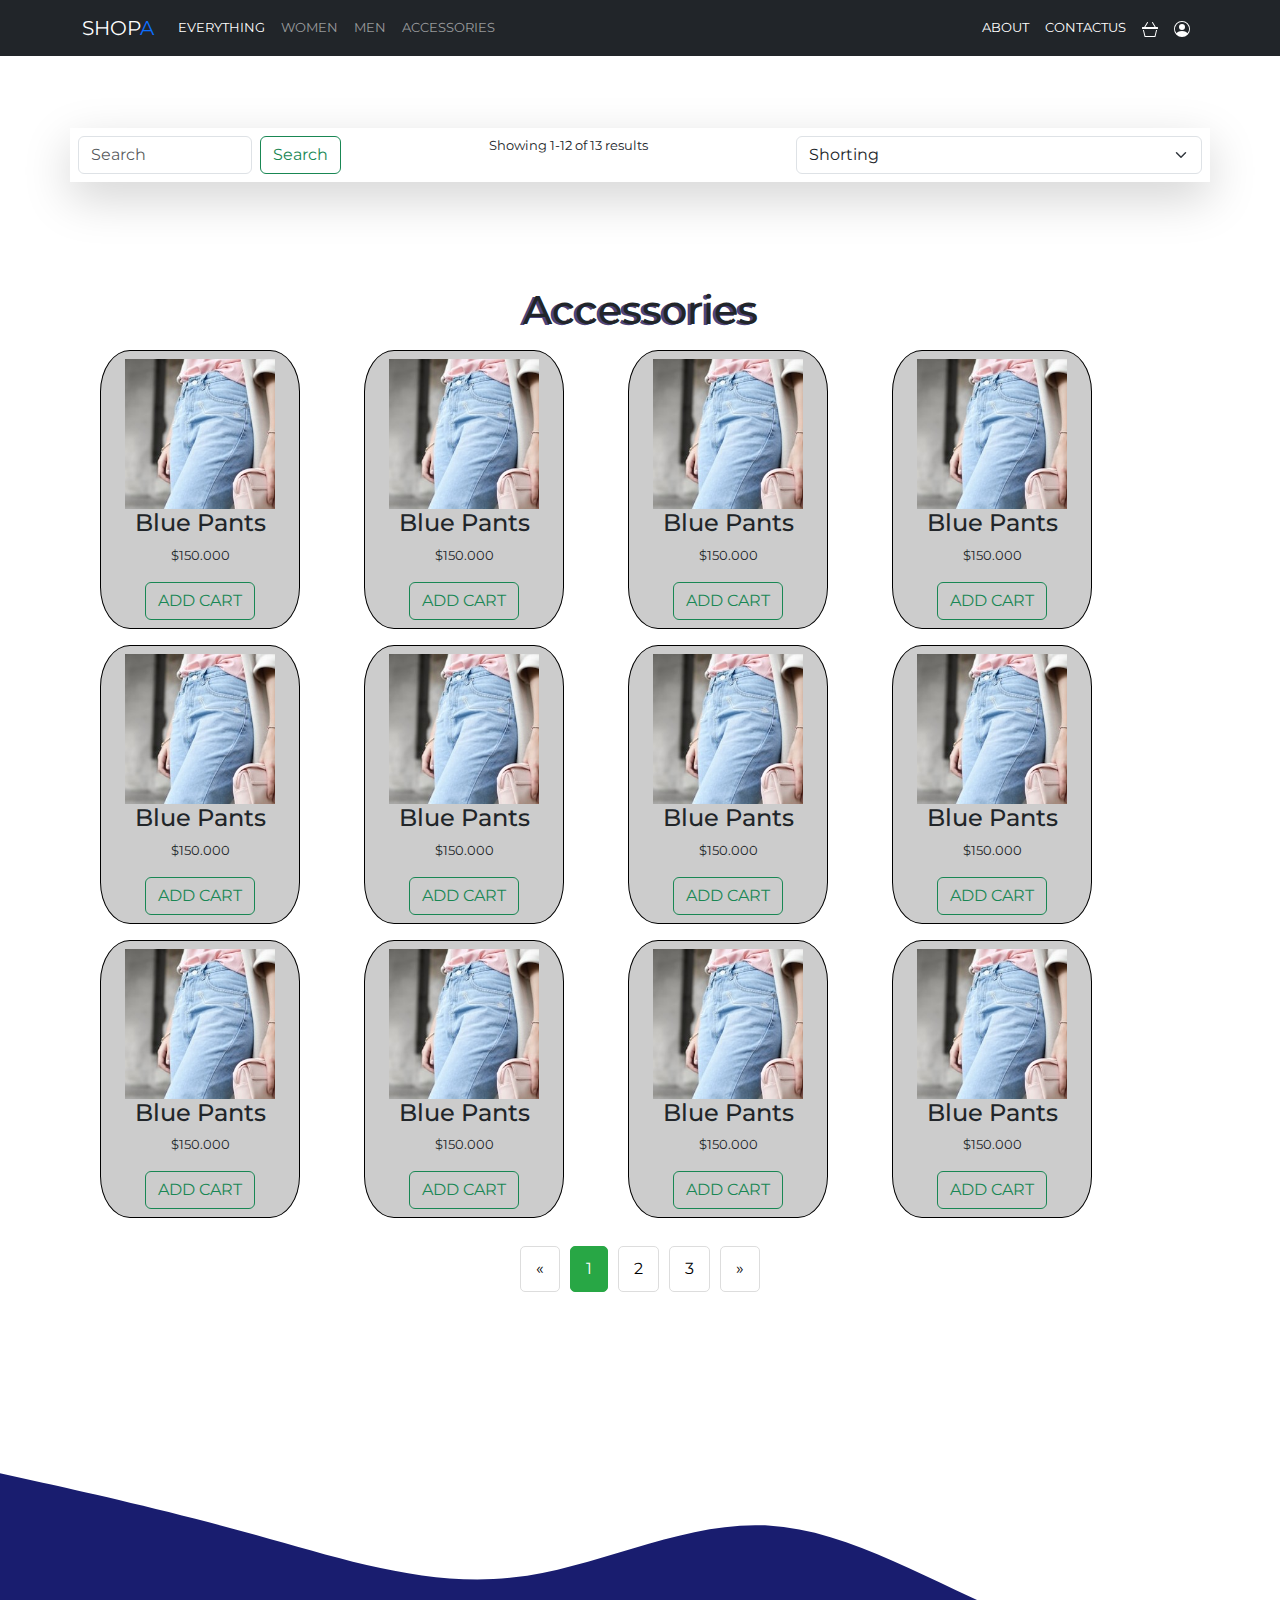
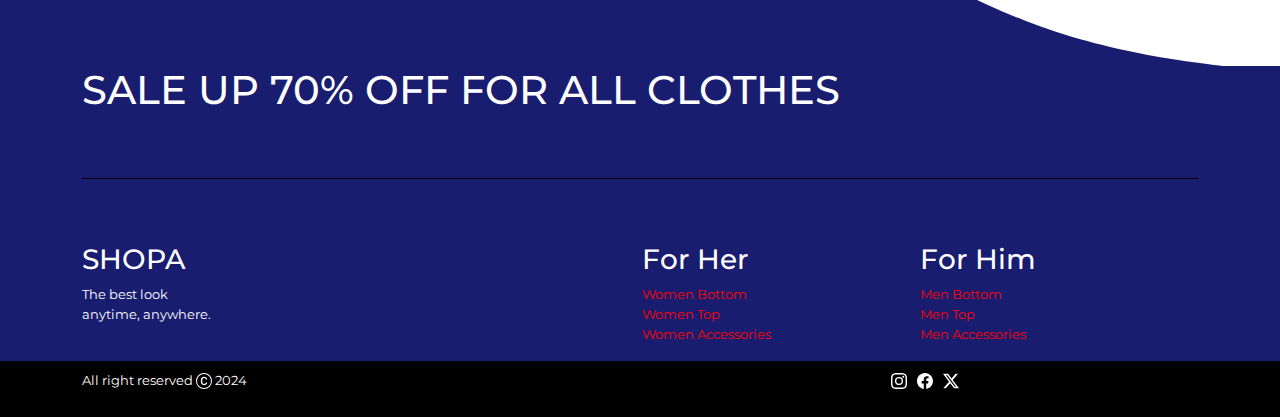
==== accessories.html @ d67c339a "modified ecrything, home .html, add acc, men, women .html and css" ====
<!DOCTYPE html>
<html lang="en">
<head>
    <meta charset="UTF-8">
    <meta name="viewport" content="width=device-width, initial-scale=1.0">
    <title>Evrything</title>
    <!-- Google font -->
    <link rel="preconnect" href="https://fonts.googleapis.com">
    <link rel="preconnect" href="https://fonts.gstatic.com" crossorigin>
    <link href="https://fonts.googleapis.com/css2?family=Lato:ital,wght@0,100;0,300;0,400;0,700;0,900;1,100;1,300;1,400;1,700;1,900&family=Montserrat:ital,wght@0,100..900;1,100..900&display=swap" rel="stylesheet">
    <!-- bootstrap -->
    <link href="https://cdn.jsdelivr.net/npm/bootstrap@5.3.3/dist/css/bootstrap.min.css" rel="stylesheet" integrity="sha384-QWTKZyjpPEjISv5WaRU9OFeRpok6YctnYmDr5pNlyT2bRjXh0JMhjY6hW+ALEwIH" crossorigin="anonymous">
    <!-- Local css -->
    <link rel="stylesheet" href="css/accessories.css">
</head>
<body>

    <!-- Navbar start -->
    <nav class="navbar navbar-expand-lg navbar-dark bg-dark fixed-top mb-5">
      <div class="container">
        <a class="navbar-brand" href="index.html">SHOP<span class="text-primary">A</span></a>
        <button class="navbar-toggler" type="button" data-bs-toggle="collapse" data-bs-target="#navbarNav" aria-controls="navbarNav" aria-expanded="false" aria-label="Toggle navigation">
          <span class="navbar-toggler-icon"></span>
        </button>
        <div class="collapse navbar-collapse" id="navbarNav">
          <ul class="navbar-nav">
            <li class="nav-item">
              <a class="nav-link active" aria-current="page" href="#product">EVERYTHING</a>
            </li>
            <li class="nav-item">
              <a class="nav-link" href="#">WOMEN</a>
            </li>
            <li class="nav-item">
              <a class="nav-link" href="#">MEN</a>
            </li>
            <li class="nav-item">
              <a class="nav-link" href="#">ACCESSORIES</a>
            </li>
          </ul>
        </div>
        <div class="collapse navbar-collapse" id="navbarNav">
          <ul class="navbar-nav ms-auto">
            <li class="nav-item">
              <a class="nav-link active" aria-current="page" href="#">ABOUT</a>
            </li>
            <li class="nav-item">
              <a class="nav-link active" aria-current="page" href="#">CONTACTUS</a>
            </li>
            <li class="nav-item">
              <a class="nav-link active" aria-current="page" href="#" id="chart">
                  <svg xmlns="http://www.w3.org/2000/svg" width="16" height="16" fill="currentColor" class="bi bi-basket3" viewBox="0 0 16 16">
                  <path d="M5.757 1.071a.5.5 0 0 1 .172.686L3.383 6h9.234L10.07 1.757a.5.5 0 1 1 .858-.514L13.783 6H15.5a.5.5 0 0 1 .5.5v1a.5.5 0 0 1-.5.5H.5a.5.5 0 0 1-.5-.5v-1A.5.5 0 0 1 .5 6h1.717L5.07 1.243a.5.5 0 0 1 .686-.172zM3.394 15l-1.48-6h-.97l1.525 6.426a.75.75 0 0 0 .729.574h9.606a.75.75 0 0 0 .73-.574L15.056 9h-.972l-1.479 6z"/>
                  </svg>
              </a>
            </li>
            <li class="nav-item">
              <a class="nav-link active" aria-current="page" href="#">
                  <svg xmlns="http://www.w3.org/2000/svg" width="16" height="16" fill="currentColor" class="bi bi-person-circle" viewBox="0 0 16 16">
                  <path d="M11 6a3 3 0 1 1-6 0 3 3 0 0 1 6 0"/>
                  <path fill-rule="evenodd" d="M0 8a8 8 0 1 1 16 0A8 8 0 0 1 0 8m8-7a7 7 0 0 0-5.468 11.37C3.242 11.226 4.805 10 8 10s4.757 1.225 5.468 2.37A7 7 0 0 0 8 1"/>
                  </svg>
              </a>
            </li>
          </ul>
        </div>
      </div>
      <!-- List Chart -->
      <section id="chart-list" class="chart-list">
        <div class="container border">
          <div class="row">
            <div class="col">
              <h6 class="">Chart</h6>
            </div>
            <div class="col text-end">
              <button type="button" class="btn-close" id="close-chart" aria-label="close"></button>
            </div>
          </div>
          <form action="" method="post">
            <div class="row chart-items">
              <div class="col">
                <a href=""></a><img src="img/mockup.jpg" alt="" width="50" height="50">
              </div>
              <div class="col-6">
                <h6>Blue Jeans</h6>
                <p>$150.000</p>
              </div>
              <div class="col text-end">
                <button type="submit" class="btn-close" name="cancel"></button>
              </div>
            </div>
            <div class="row border mb-2">
              <button type="button" class="btn btn-outline-success" name="chart">View Chart</button>
            </div>
            <div class="row border">
              <button type="button" class="btn btn-outline-success" name="Checkout">Checkout</button>
            </div>
          </form>
        </div>
      </section>
      <!-- List Chart End -->
    </nav>
    <!-- Navbar End -->

    <!-- Main Start -->
    <main id="main" class="main">
      <div class="container shadow-lg p-2 mb-2">
        <div class="row d-flex flex-row text-center">
          <div class="col-3">
            <form action="" class="d-flex" role="search" method="post">
              <input class="form-control me-2" type="search" placeholder="Search" aria-label="Search">
              <button class="btn btn-outline-success" type="submit">Search</button>
            </form>
          </div>
          <div class="col">
            <p class="ms-auto">Showing 1-12 of 13 results</p>
          </div>
          <div class="col">
            <form action="" method="post">
              <div class="input-group">
                <select class="form-select" id="inputGroupSelect02">
                  <option selected>Shorting</option>
                  <option value="1" class="mb-2">Men</option>
                  <option value="2" class="mb-2">Women</option>
                  <option value="3" class="mb-2">Accessories</option>
                </select>
              </div>
            </form>
          </div>
        </div>
      </div>
    </main>
    <!-- Main End -->

    <!-- Product Start -->
    <section id="product" class="product"> 
      <h1>Accessories</h1>
      <div class="row">
        <div class="col-md-3">
          <!-- form jika ingin di tambahkan ke cart -->
          <form action="" method="post">
            <a href="detail.html" class="product-link">
              <img src="img/mockup.jpg" alt="" width="150">
              <h4>Blue Pants</h4>
              <p>$150.000</p>
              <a href="" class="btn btn-outline-success">ADD CART</a>
            </a>
          </form>
        </div>
        <div class="col-md-3">
          <!-- form jika ingin di tambahkan ke cart -->
          <form action="" method="post">
            <a href="detail.html" class="product-link">
              <img src="img/mockup.jpg" alt="" width="150">
              <h4>Blue Pants</h4>
              <p>$150.000</p>
              <a href="" class="btn btn-outline-success">ADD CART</a>
            </a>
          </form>
        </div>
        <div class="col-md-3">
          <!-- form jika ingin di tambahkan ke cart -->
          <form action="" method="post">
            <a href="detail.html" class="product-link">
              <img src="img/mockup.jpg" alt="" width="150">
              <h4>Blue Pants</h4>
              <p>$150.000</p>
              <a href="" class="btn btn-outline-success">ADD CART</a>
            </a>
          </form>
        </div>
        <div class="col-md-3">
          <!-- form jika ingin di tambahkan ke cart -->
          <form action="" method="post">
            <a href="detail.html" class="product-link">
              <img src="img/mockup.jpg" alt="" width="150">
              <h4>Blue Pants</h4>
              <p>$150.000</p>
              <a href="" class="btn btn-outline-success">ADD CART</a>
            </a>
          </form>
        </div>
      </div>
      <div class="row">
        <div class="col-md-3">
          <!-- form jika ingin di tambahkan ke cart -->
          <form action="" method="post">
            <a href="detail.html" class="product-link">
              <img src="img/mockup.jpg" alt="" width="150">
              <h4>Blue Pants</h4>
              <p>$150.000</p>
              <a href="" class="btn btn-outline-success">ADD CART</a>
            </a>
          </form>
        </div>
        <div class="col-md-3">
          <!-- form jika ingin di tambahkan ke cart -->
          <form action="" method="post">
            <a href="detail.html" class="product-link">
              <img src="img/mockup.jpg" alt="" width="150">
              <h4>Blue Pants</h4>
              <p>$150.000</p>
              <a href="" class="btn btn-outline-success">ADD CART</a>
            </a>
          </form>
        </div>
        <div class="col-md-3">
          <!-- form jika ingin di tambahkan ke cart -->
          <form action="" method="post">
            <a href="detail.html" class="product-link">
              <img src="img/mockup.jpg" alt="" width="150">
              <h4>Blue Pants</h4>
              <p>$150.000</p>
              <a href="" class="btn btn-outline-success">ADD CART</a>
            </a>
          </form>
        </div>
        <div class="col-md-3">
          <!-- form jika ingin di tambahkan ke cart -->
          <form action="" method="post">
            <a href="detail.html" class="product-link">
              <img src="img/mockup.jpg" alt="" width="150">
              <h4>Blue Pants</h4>
              <p>$150.000</p>
              <a href="" class="btn btn-outline-success">ADD CART</a>
            </a>
          </form>
        </div>
      </div>
      <div class="row">
        <div class="col-md-3">
          <!-- form jika ingin di tambahkan ke cart -->
          <form action="" method="post">
            <a href="detail.html" class="product-link">
              <img src="img/mockup.jpg" alt="" width="150">
              <h4>Blue Pants</h4>
              <p>$150.000</p>
              <a href="" class="btn btn-outline-success">ADD CART</a>
            </a>
          </form>
        </div>
        <div class="col-md-3">
          <!-- form jika ingin di tambahkan ke cart -->
          <form action="" method="post">
            <a href="detail.html" class="product-link">
              <img src="img/mockup.jpg" alt="" width="150">
              <h4>Blue Pants</h4>
              <p>$150.000</p>
              <a href="" class="btn btn-outline-success">ADD CART</a>
            </a>
          </form>
        </div>
        <div class="col-md-3">
          <!-- form jika ingin di tambahkan ke cart -->
          <form action="" method="post">
            <a href="detail.html" class="product-link">
              <img src="img/mockup.jpg" alt="" width="150">
              <h4>Blue Pants</h4>
              <p>$150.000</p>
              <a href="" class="btn btn-outline-success">ADD CART</a>
            </a>
          </form>
        </div>
        <div class="col-md-3">
          <!-- form jika ingin di tambahkan ke cart -->
          <form action="" method="post">
            <a href="detail.html" class="product-link">
              <img src="img/mockup.jpg" alt="" width="150">
              <h4>Blue Pants</h4>
              <p>$150.000</p>
              <a href="" class="btn btn-outline-success">ADD CART</a>
            </a>
          </form>
        </div>
      </div>
      <div class="pagination">
        <a href="#" class="page-link">&laquo;</a>
        <a href="#" class="page-link active">1</a>
        <a href="#" class="page-link">2</a>
        <a href="#" class="page-link">3</a>
        <a href="#" class="page-link">&raquo;</a>
    </section>
    <!-- Product End -->

    <!-- Content Start -->
    <svg xmlns="http://www.w3.org/2000/svg" viewBox="0 0 1440 320"><path fill="#191d6f" fill-opacity="1" d="M0,96L48,106.7C96,117,192,139,288,165.3C384,192,480,224,576,213.3C672,203,768,149,864,154.7C960,160,1056,224,1152,261.3C1248,299,1344,309,1392,314.7L1440,320L1440,320L1392,320C1344,320,1248,320,1152,320C1056,320,960,320,864,320C768,320,672,320,576,320C480,320,384,320,288,320C192,320,96,320,48,320L0,320Z"></path></svg>
    <section id="content" class="content">
      <div class="container">
        <h1>SALE UP 70% OFF FOR ALL CLOTHES</h1>
        <div class="row">
          <div class="col-main">
            <h3>SHOPA</h3>
            <P>The best look anytime, anywhere.</P>
          </div>
          <div class="col">
            <h3>For Her</h3>
            <ul>
              <li><a href="">Women Bottom</a></li>
              <li><a href="">Women Top</a></li>
              <li><a href="">Women Accessories</a></li>
            </ul>
          </div>
          <div class="col">
            <h3>For Him</h3>
            <ul>
              <li><a href="">Men Bottom</a></li>
              <li><a href="">Men Top</a></li>
              <li><a href="">Men Accessories</a></li>
            </ul>
          </div>
        </div>
      </div>
    </section>
    <!-- Content End -->

    

    <!-- Footer Start -->
    <footer class="footer">
        <div class="container">
            <div class="row">
              <div class="col">
                <p>All right reserved <svg xmlns="http://www.w3.org/2000/svg" width="16" height="16" fill="currentColor" class="bi bi-c-circle" viewBox="0 0 16 16">
                  <path d="M1 8a7 7 0 1 0 14 0A7 7 0 0 0 1 8m15 0A8 8 0 1 1 0 8a8 8 0 0 1 16 0M8.146 4.992c-1.212 0-1.927.92-1.927 2.502v1.06c0 1.571.703 2.462 1.927 2.462.979 0 1.641-.586 1.729-1.418h1.295v.093c-.1 1.448-1.354 2.467-3.03 2.467-2.091 0-3.269-1.336-3.269-3.603V7.482c0-2.261 1.201-3.638 3.27-3.638 1.681 0 2.935 1.054 3.029 2.572v.088H9.875c-.088-.879-.768-1.512-1.729-1.512"/>
                </svg> 2024</p>
              </div>
              <div class="col">
                <ul class="social-icons">
                  <li>
                    <svg xmlns="http://www.w3.org/2000/svg" width="16" height="16" fill="currentColor" class="bi bi-instagram" viewBox="0 0 16 16">
                    <path d="M8 0C5.829 0 5.556.01 4.703.048 3.85.088 3.269.222 2.76.42a3.9 3.9 0 0 0-1.417.923A3.9 3.9 0 0 0 .42 2.76C.222 3.268.087 3.85.048 4.7.01 5.555 0 5.827 0 8.001c0 2.172.01 2.444.048 3.297.04.852.174 1.433.372 1.942.205.526.478.972.923 1.417.444.445.89.719 1.416.923.51.198 1.09.333 1.942.372C5.555 15.99 5.827 16 8 16s2.444-.01 3.298-.048c.851-.04 1.434-.174 1.943-.372a3.9 3.9 0 0 0 1.416-.923c.445-.445.718-.891.923-1.417.197-.509.332-1.09.372-1.942C15.99 10.445 16 10.173 16 8s-.01-2.445-.048-3.299c-.04-.851-.175-1.433-.372-1.941a3.9 3.9 0 0 0-.923-1.417A3.9 3.9 0 0 0 13.24.42c-.51-.198-1.092-.333-1.943-.372C10.443.01 10.172 0 7.998 0zm-.717 1.442h.718c2.136 0 2.389.007 3.232.046.78.035 1.204.166 1.486.275.373.145.64.319.92.599s.453.546.598.92c.11.281.24.705.275 1.485.039.843.047 1.096.047 3.231s-.008 2.389-.047 3.232c-.035.78-.166 1.203-.275 1.485a2.5 2.5 0 0 1-.599.919c-.28.28-.546.453-.92.598-.28.11-.704.24-1.485.276-.843.038-1.096.047-3.232.047s-2.39-.009-3.233-.047c-.78-.036-1.203-.166-1.485-.276a2.5 2.5 0 0 1-.92-.598 2.5 2.5 0 0 1-.6-.92c-.109-.281-.24-.705-.275-1.485-.038-.843-.046-1.096-.046-3.233s.008-2.388.046-3.231c.036-.78.166-1.204.276-1.486.145-.373.319-.64.599-.92s.546-.453.92-.598c.282-.11.705-.24 1.485-.276.738-.034 1.024-.044 2.515-.045zm4.988 1.328a.96.96 0 1 0 0 1.92.96.96 0 0 0 0-1.92m-4.27 1.122a4.109 4.109 0 1 0 0 8.217 4.109 4.109 0 0 0 0-8.217m0 1.441a2.667 2.667 0 1 1 0 5.334 2.667 2.667 0 0 1 0-5.334"/>
                    </svg>
                  </li>
                  <li>
                    <svg xmlns="http://www.w3.org/2000/svg" width="16" height="16" fill="currentColor" class="bi bi-facebook" viewBox="0 0 16 16">
                    <path d="M16 8.049c0-4.446-3.582-8.05-8-8.05C3.58 0-.002 3.603-.002 8.05c0 4.017 2.926 7.347 6.75 7.951v-5.625h-2.03V8.05H6.75V6.275c0-2.017 1.195-3.131 3.022-3.131.876 0 1.791.157 1.791.157v1.98h-1.009c-.993 0-1.303.621-1.303 1.258v1.51h2.218l-.354 2.326H9.25V16c3.824-.604 6.75-3.934 6.75-7.951"/>
                    </svg>
                  </li>
                  <li>
                    <svg xmlns="http://www.w3.org/2000/svg" width="16" height="16" fill="currentColor" class="bi bi-twitter-x" viewBox="0 0 16 16">
                    <path d="M12.6.75h2.454l-5.36 6.142L16 15.25h-4.937l-3.867-5.07-4.425 5.07H.316l5.733-6.57L0 .75h5.063l3.495 4.633L12.601.75Zm-.86 13.028h1.36L4.323 2.145H2.865z"/>
                    </svg>
                  </li>
                </ul>
              </div>
            </div>
        </div>
    </footer>
    <!-- Footer End -->


<!-- js -->
<script src="js/index.js"></script>
<script src="https://cdn.jsdelivr.net/npm/bootstrap@5.3.3/dist/js/bootstrap.bundle.min.js" integrity="sha384-YvpcrYf0tY3lHB60NNkmXc5s9fDVZLESaAA55NDzOxhy9GkcIdslK1eN7N6jIeHz" crossorigin="anonymous"></script>  
</body>
</html>
---- css/accessories.css ----
*{
    margin: 0; 
    padding: 0;
    outline: 0;
    border: none;
    box-sizing: border-box;
    text-decoration:none;
}

html{
    scroll-behavior:smooth;
}

body{
    font-family: 'Montserrat','Lato';
    font-size: 10pt;
}

/* Navbar */

/* Chart List */
#chart-list {
    position: fixed;
    top: 0;
    right: -100%;
    height: 100%;
    width: 300px;
    background-color: white;
    box-shadow: -2px 0 5px rgba(0,0,0,0.5);
    transition: right 0.3s ease-in-out;
    z-index: 1000;
}

#chart-list.active {
    right: 0;
}

.chart-items {
    max-height: calc(100vh - 50px); /* Adjust based on the header size */
    overflow-y: auto;
}

/* Main */
#main{
    margin-top: 8rem;
    /* border: 1px solid black; */
}

#main .container{
    /* border: 1px solid black; */
}

/* Product */
#product {
    padding: 6rem;
    text-align: center;
}

#product h1{
    text-shadow: -3px 1px rgb(25 16 89 / 80%);
}

#product .row {
    display: flex;
    justify-content: center;
    flex-wrap: wrap; /* Prevent wrapping to new line */
    width: 100%;
    padding: .5rem;
    box-sizing: border-box; /* Ensure padding is included in total width */
}

#product .row .col-md-3 {
    width: 200px;
    padding: .5rem;
    margin-right: 4rem;
    border: 1px solid black;
    border-radius: 15%;
    background-color: rgba(0,0,0,.2);
    box-sizing: border-box;
    transition: .5s;
    text-align: center; /* 
    Ensure padding is included in total width */
}

#product .row .col-md-3  form a img{
    transition: .5s;
}

#product .row .col-md-3 img:hover{
    transform: scale(1.2);
    border-radius: 50%;
    margin-bottom: .8rem;
}

.pagination {
    display: flex;
    justify-content: center;
    margin-top: 20px;
  }
  
  .page-link {
    color: #000;
    padding: 10px 15px;
    text-decoration: none;
    margin: 0 5px;
    border: 1px solid #ddd;
    border-radius: 5px;
  }
  
  .page-link:hover {
    background-color: #ddd;
  }
  
  .page-link.active {
    background-color: #28a745;
    color: #fff;
    border-color: #28a745;
  }

  .product-link {
    display: block;
    text-decoration: none;
    color: inherit;
  }
  .product-link img, .product-link h4, .product-link p, .product-link button {
    pointer-events: none;
  }
  

/* content */
#content {
    background-color: rgb(25 29 111);
    width: 100%;
    color: white;
}

#content .container h1 {
    margin-top: -.4rem;
    width: 100%;
    margin-bottom: 4rem;
    padding-bottom: 4rem;
    border-bottom: 1px solid black;
}

#content .container .row { 
    width: 100%;
}

#content .container .row .col-main {
    width: 10rem;
    margin-right: 25rem;
}

#content .container .row .col ul {
    text-decoration: none;
    list-style-type: none;
}

#content .container .row .col ul li a {
    margin-left: -2rem;
    text-decoration: none;
    color: red;
}

/* Footer */
.footer {
    margin-top: auto;
    background-color: black;
    padding: 10px 0;
    color: #fff;
}
  
.footer .container .row .col .social-icons {
    list-style: none;
    padding: 0;
    display: flex;
    justify-content: center;
    gap: 10px;
}
  
.footer .container .row .col .social-icons li {
    display: inline;
}
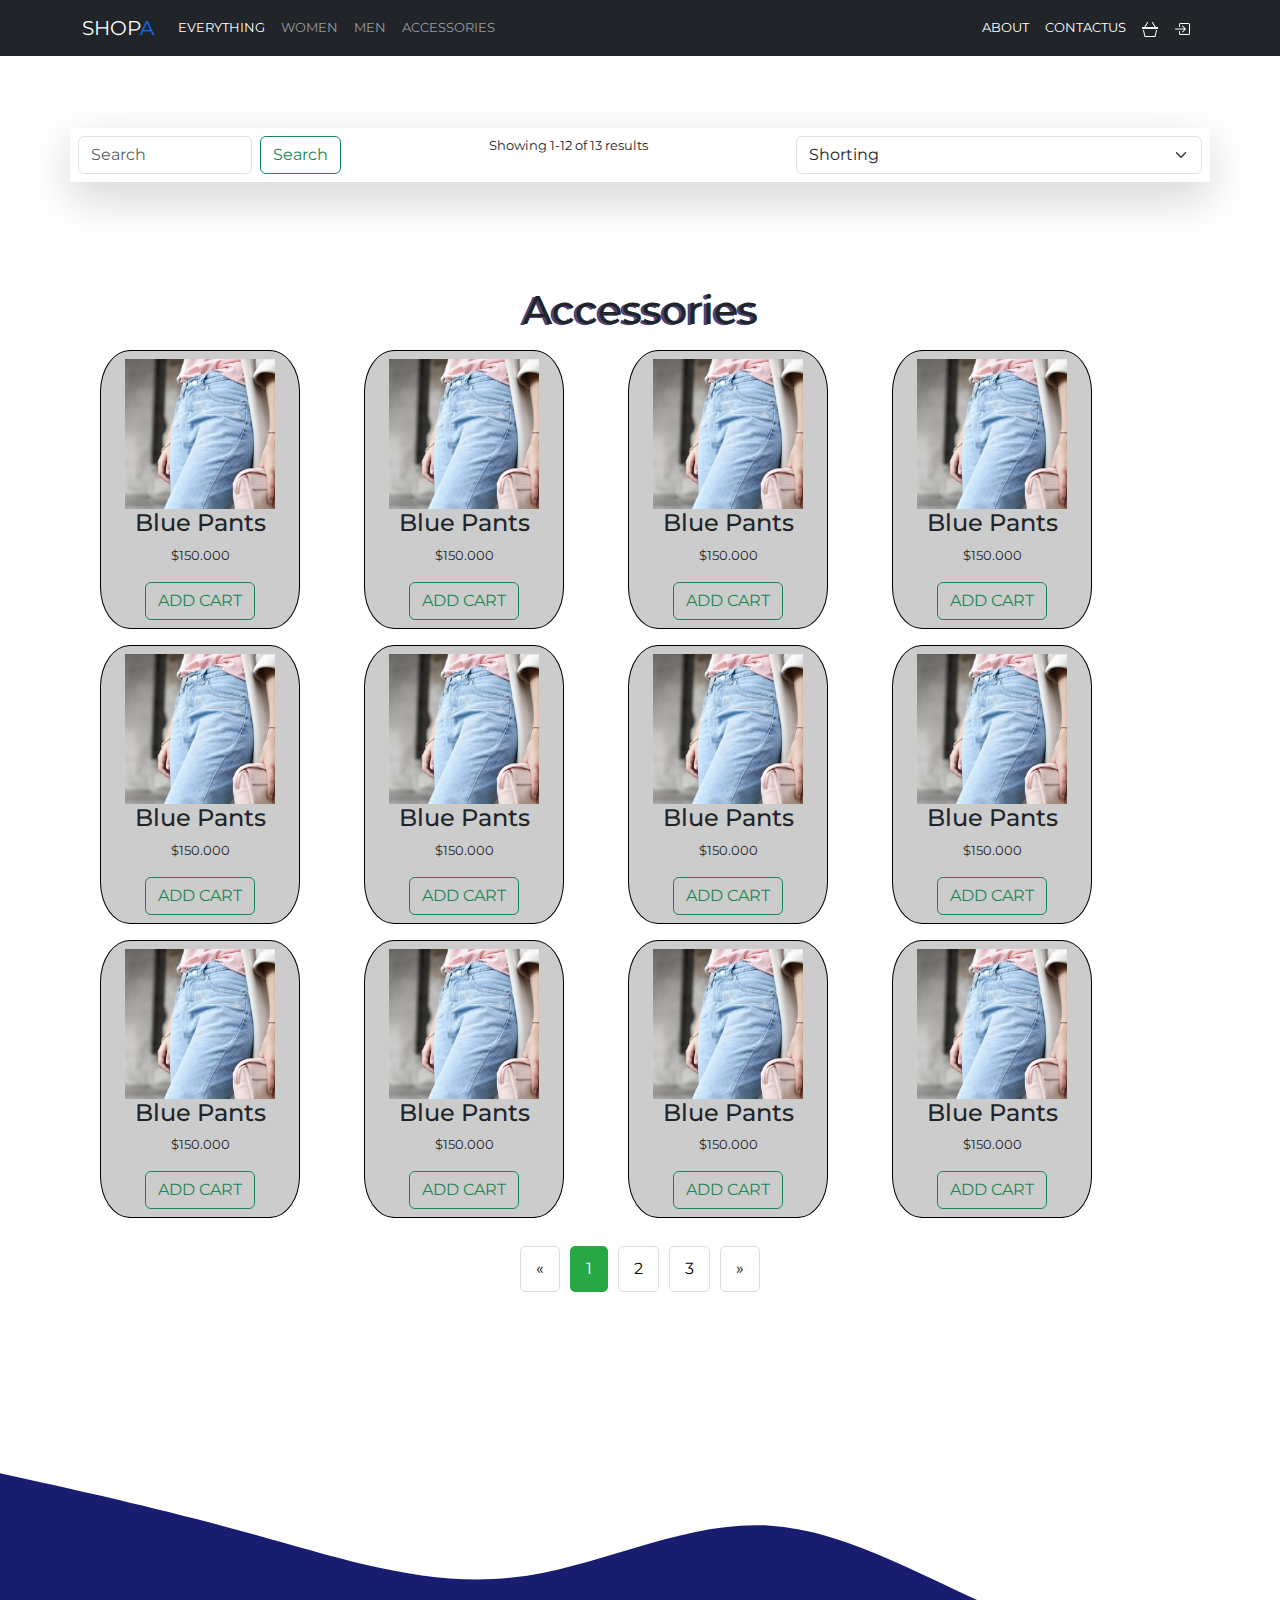
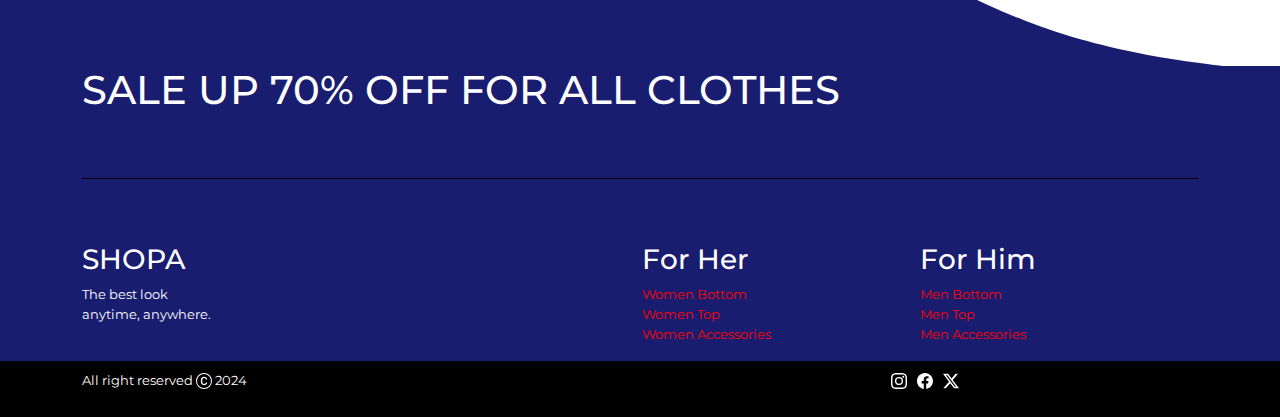
==== commit 9c60df1b: "modifikasi navbar link dan tambah tittle di atas list product" ====
--- a/accessories.html
+++ b/accessories.html
@@ -18,23 +18,23 @@
     <!-- Navbar start -->
     <nav class="navbar navbar-expand-lg navbar-dark bg-dark fixed-top mb-5">
       <div class="container">
-        <a class="navbar-brand" href="index.html">SHOP<span class="text-primary">A</span></a>
+        <a class="navbar-brand" href="home.html">SHOP<span class="text-primary">A</span></a>
         <button class="navbar-toggler" type="button" data-bs-toggle="collapse" data-bs-target="#navbarNav" aria-controls="navbarNav" aria-expanded="false" aria-label="Toggle navigation">
           <span class="navbar-toggler-icon"></span>
         </button>
         <div class="collapse navbar-collapse" id="navbarNav">
           <ul class="navbar-nav">
             <li class="nav-item">
-              <a class="nav-link active" aria-current="page" href="#product">EVERYTHING</a>
-            </li>
-            <li class="nav-item">
-              <a class="nav-link" href="#">WOMEN</a>
-            </li>
-            <li class="nav-item">
-              <a class="nav-link" href="#">MEN</a>
-            </li>
-            <li class="nav-item">
-              <a class="nav-link" href="#">ACCESSORIES</a>
+              <a class="nav-link active" aria-current="page" href="evrything.html">EVERYTHING</a>
+            </li>
+            <li class="nav-item">
+              <a class="nav-link" href="women.html">WOMEN</a>
+            </li>
+            <li class="nav-item">
+              <a class="nav-link" href="men.html">MEN</a>
+            </li>
+            <li class="nav-item">
+              <a class="nav-link" href="accessories.html">ACCESSORIES</a>
             </li>
           </ul>
         </div>
@@ -55,10 +55,10 @@
             </li>
             <li class="nav-item">
               <a class="nav-link active" aria-current="page" href="#">
-                  <svg xmlns="http://www.w3.org/2000/svg" width="16" height="16" fill="currentColor" class="bi bi-person-circle" viewBox="0 0 16 16">
-                  <path d="M11 6a3 3 0 1 1-6 0 3 3 0 0 1 6 0"/>
-                  <path fill-rule="evenodd" d="M0 8a8 8 0 1 1 16 0A8 8 0 0 1 0 8m8-7a7 7 0 0 0-5.468 11.37C3.242 11.226 4.805 10 8 10s4.757 1.225 5.468 2.37A7 7 0 0 0 8 1"/>
-                  </svg>
+                <svg xmlns="http://www.w3.org/2000/svg" width="16" height="16" fill="currentColor" class="bi bi-box-arrow-in-right" viewBox="0 0 16 16">
+                  <path fill-rule="evenodd" d="M6 3.5a.5.5 0 0 1 .5-.5h8a.5.5 0 0 1 .5.5v9a.5.5 0 0 1-.5.5h-8a.5.5 0 0 1-.5-.5v-2a.5.5 0 0 0-1 0v2A1.5 1.5 0 0 0 6.5 14h8a1.5 1.5 0 0 0 1.5-1.5v-9A1.5 1.5 0 0 0 14.5 2h-8A1.5 1.5 0 0 0 5 3.5v2a.5.5 0 0 0 1 0z"/>
+                  <path fill-rule="evenodd" d="M11.854 8.354a.5.5 0 0 0 0-.708l-3-3a.5.5 0 1 0-.708.708L10.293 7.5H1.5a.5.5 0 0 0 0 1h8.793l-2.147 2.146a.5.5 0 0 0 .708.708z"/>
+                </svg>
               </a>
             </li>
           </ul>
